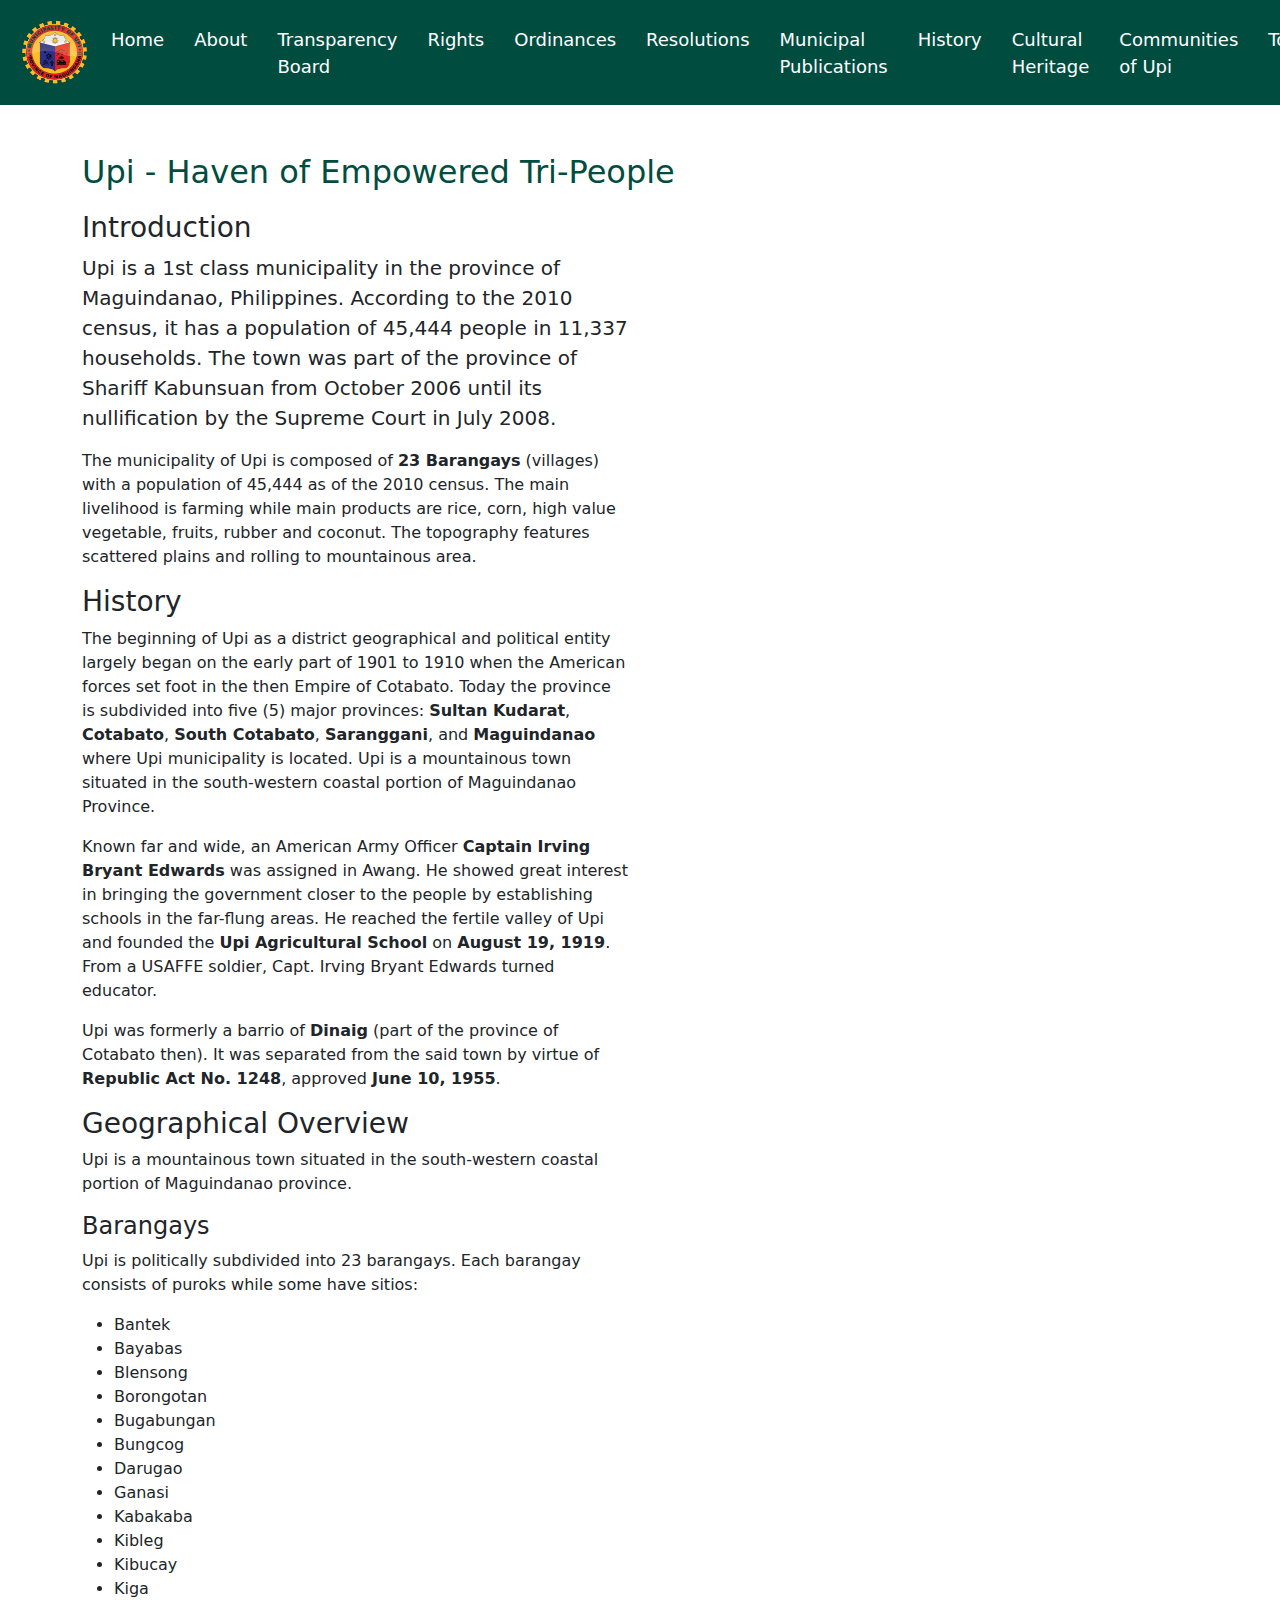
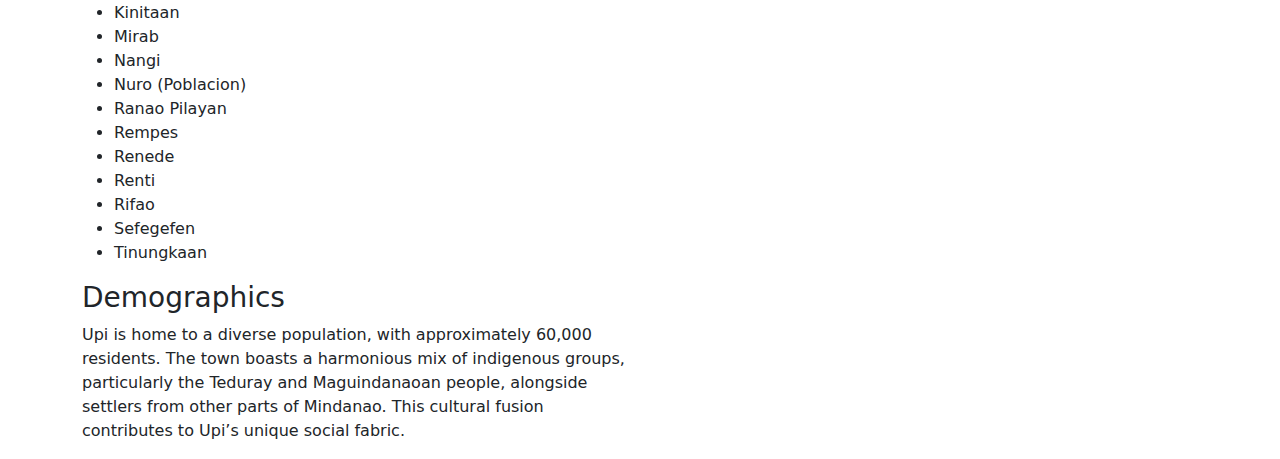
==== about.html @ 5dc2f40d "Initial commit for initial prototype of the system." ====
<!DOCTYPE html>
<html lang="en">
<head>
    <meta charset="UTF-8">
    <meta name="viewport" content="width=device-width, initial-scale=1.0">
    <link rel="stylesheet" href="css/bootstrap.min.css">
    <link rel="stylesheet" href="css/styles.css">
    <link rel="stylesheet" href="css/font-awesome.min.css">
    <title>Upi, Maguindanao del Norte</title>
</head>
<body>
    
    <nav class="navbar navbar-expand-lg">
        <a class="navbar-brand" href="index.html"><img src="img/logo.png" alt="Upi Logo"></a>
        <button class="navbar-toggler" type="button" data-toggle="collapse" data-target="#navbarNavAltMarkup" aria-controls="navbarNavAltMarkup" aria-expanded="false" aria-label="Toggle navigation">
          <span class="navbar-toggler-icon"></span>
        </button>
        <div class="collapse navbar-collapse" id="navbarNavAltMarkup">
          <div class="navbar-nav">
            <a href="index.html">Home</a>
            <a href="about.html">About</a>
            <a href="transparency.html">Transparency Board</a>
            <a href="rights.html">Rights</a>
            <a href="ordinances.html">Ordinances</a>
            <a href="resolutions.html">Resolutions</a>
            <a href="publication.html">Municipal Publications</a>
            <a href="history.html">History</a>
            <a href="heritage.html">Cultural Heritage</a>
            <a href="communities.html">Communities of Upi</a>
            <a href="tourism.html">Tourism</a>
            <a href="contacts.html">Contacts</a>
          </div>
        </div>
    </nav>

    <div class="main">
        <div class="container mt-5">
            <!-- Introduction to Upi -->
            <section>
                <h2 class="section-title">Upi - Haven of Empowered Tri-People</h2>
                <div class="row">
                    <div class="col-md-6">
                        <h3>Introduction</h3>
                        <p class="lead">Upi is a 1st class municipality in the province of Maguindanao, Philippines. According to the <strong>2010 census</strong>, it has a population of <strong>45,444 people</strong> in <strong>11,337 households</strong>. The town was part of the province of Shariff Kabunsuan from October 2006 until its nullification by the Supreme Court in July 2008.</p>
                        <p>The municipality of Upi is composed of <strong>23 Barangays</strong> (villages) with a population of 45,444 as of the 2010 census. The main livelihood is farming while main products are rice, corn, high value vegetable, fruits, rubber and coconut. The topography features scattered plains and rolling to mountainous area.</p>

                        <h3>History</h3>
                        <p class="text-justify">The beginning of Upi as a district geographical and political entity largely began on the early part of 1901 to 1910 when the American forces set foot in the then Empire of Cotabato. Today the province is subdivided into five (5) major provinces: <strong>Sultan Kudarat</strong>, <strong>Cotabato</strong>, <strong>South Cotabato</strong>, <strong>Saranggani</strong>, and <strong>Maguindanao</strong> where Upi municipality is located. Upi is a mountainous town situated in the south-western coastal portion of Maguindanao Province.</p>
                        <p class="text-justify">Known far and wide, an American Army Officer <strong>Captain Irving Bryant Edwards</strong> was assigned in Awang. He showed great interest in bringing the government closer to the people by establishing schools in the far-flung areas. He reached the fertile valley of Upi and founded the <strong>Upi Agricultural School</strong> on <strong>August 19, 1919</strong>. From a USAFFE soldier, Capt. Irving Bryant Edwards turned educator.</p>
                        <p class="text-justify">Upi was formerly a barrio of <strong>Dinaig</strong> (part of the province of Cotabato then). It was separated from the said town by virtue of <strong>Republic Act No. 1248</strong>, approved <strong>June 10, 1955</strong>.</p>

                    
                        <h3>Geographical Overview</h3>
                        <p class="text-justify">Upi is a mountainous town situated in the south-western coastal portion of Maguindanao province.</p>
                        <h4>Barangays</h4>
                        <p class="text-justify">Upi is politically subdivided into 23 barangays. Each barangay consists of puroks while some have sitios:</p>
                        <ul>
                            <li>Bantek</li>
                            <li>Bayabas</li>
                            <li>Blensong</li>
                            <li>Borongotan</li>
                            <li>Bugabungan</li>
                            <li>Bungcog</li>
                            <li>Darugao</li>
                            <li>Ganasi</li>
                            <li>Kabakaba</li>
                            <li>Kibleg</li>
                            <li>Kibucay</li>
                            <li>Kiga</li>
                            <li>Kinitaan</li>
                            <li>Mirab</li>
                            <li>Nangi</li>
                            <li>Nuro (Poblacion)</li>
                            <li>Ranao Pilayan</li>
                            <li>Rempes</li>
                            <li>Renede</li>
                            <li>Renti</li>
                            <li>Rifao</li>
                            <li>Sefegefen</li>
                            <li>Tinungkaan</li>
                        </ul>


                        <h3>Demographics</h3>
                        <p class="text-justify">
                            Upi is home to a diverse population, with approximately <span class="highlight">60,000 residents</span>. 
                            The town boasts a harmonious mix of indigenous groups, particularly the <span class="highlight">Teduray</span> 
                            and <span class="highlight">Maguindanaoan</span> people, alongside settlers from other parts of Mindanao. 
                            This cultural fusion contributes to Upi’s unique social fabric.
                        </p>
                    </div>

                    <div class="col-md-6">
                        <div class="box border-info ">
                        <iframe src="https://www.facebook.com/plugins/page.php?href=https%3A%2F%2Fwww.facebook.com%2Flguupi&tabs=timeline&width=600&height=400&small_header=true&adapt_container_width=true&hide_cover=false&show_facepile=true&appId" width="600" height="1000" style="border:none;overflow:hidden" scrolling="no" frameborder="0" allowfullscreen="true" allow="autoplay; clipboard-write; encrypted-media; picture-in-picture; web-share"></iframe>
                    </div>        
                    
                    
                </div>
                
            </section>
        
            
        </div>
    </div>
    


    <script src="js/bootstrap.min.js"></script>
    <script src="js/script.js"></script>
</body>
</html>
---- css/styles.css ----
.navbar {
  background-color: #004d40;
  padding: 15px;
}

.navbar-brand {
  font-size: 24px;
  font-weight: bold;
  color: #fff;
}

.navbar-toggler {
  border: none;
}

.navbar-toggler-icon {
  background-image: url("data:image/svg+xml,%3Csvg xmlns='http://www.w3.org/2000/svg' viewBox='0 0 30 30'%3E%3Cpath stroke='rgba%28255, 255, 255, 0.5%29' stroke-width='2' stroke-linecap='round' stroke-miterlimit='10' d='M4 7h22M4 15h22M4 23h22'/%3E%3C/svg%3E");
}

.navbar-nav {
  margin-left: auto;
}

.navbar-nav a {
  color: #fff;
  padding: 10px 15px;
  text-decoration: none;
  font-size: 18px;
  transition: background-color 0.3s ease, color 0.3s ease;
}

.navbar-brand img {
  width: 65px;
  margin-left: 10%;
}

.navbar-nav a:hover {
  background-color: #00796b;
  color: #e0f7fa;
}

.navbar-nav a.active {
  background-color: #00796b;
  color: #e0f7fa;
}

.banner-panel {
  text-align: center;
}

.news-section {
  min-height: 250px;
  padding: 15px;
  margin-right: auto;
  margin-left: auto;
  padding-left: 15px;
  padding-right: 15px;
}

.section-title {
  color: #004d40;
  margin-top: 30px;
  margin-bottom: 20px;
}

.table-container {
  margin-bottom: 50px;
}

.download-btn {
  background-color: #004d40;
  color: white;
  border: none;
  padding: 10px 20px;
  border-radius: 5px;
  transition: background-color 0.3s ease;
}

.download-btn:hover {
  background-color: #00796b;
}

.print-btn {
  background-color: #ff6f00;
  color: white;
  border: none;
  padding: 10px 20px;
  border-radius: 5px;
  transition: background-color 0.3s ease;
}

.print-btn:hover {
  background-color: #e65100;
}

@media print {
  .download-btn,
  .print-btn {
    display: none;
  }
}

@media (max-width: 992px) {
  .navbar-nav {
    display: flex;
    flex-direction: column;
    width: 100%;
    text-align: center;
  }

  .navbar-nav a {
    padding: 10px;
    border-top: 1px solid #00796b;
  }

  .navbar-nav a:first-child {
    border-top: none;
  }
}
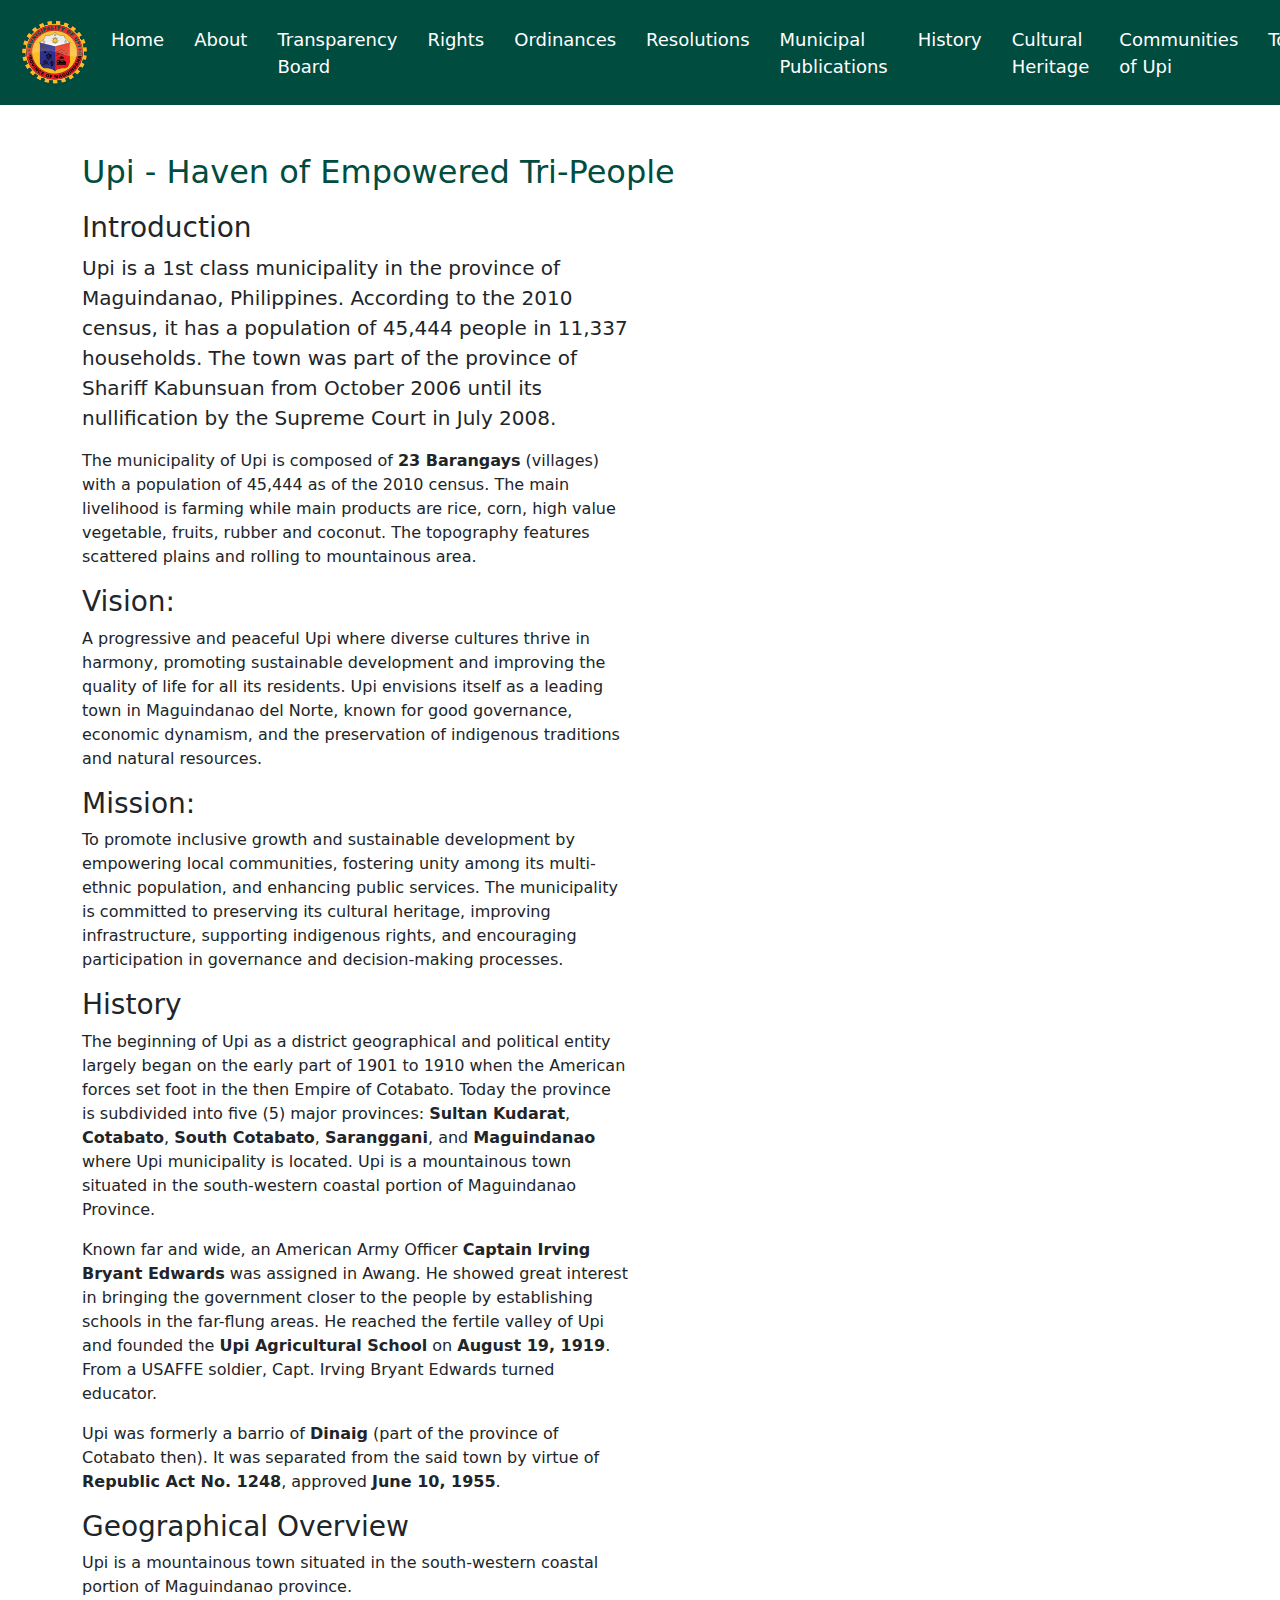
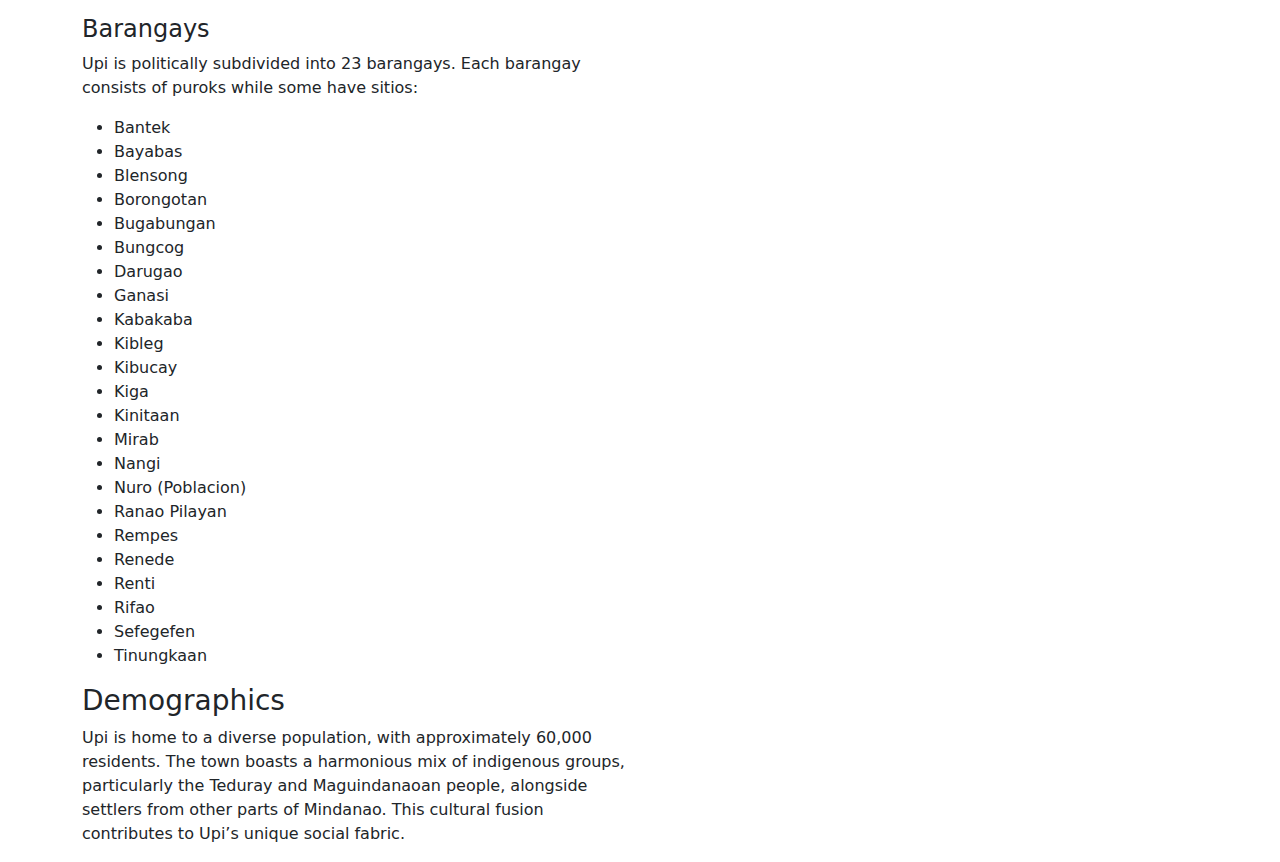
==== commit ecd5f599: "Updated UI" ====
--- a/about.html
+++ b/about.html
@@ -44,6 +44,10 @@
                         <p class="lead">Upi is a 1st class municipality in the province of Maguindanao, Philippines. According to the <strong>2010 census</strong>, it has a population of <strong>45,444 people</strong> in <strong>11,337 households</strong>. The town was part of the province of Shariff Kabunsuan from October 2006 until its nullification by the Supreme Court in July 2008.</p>
                         <p>The municipality of Upi is composed of <strong>23 Barangays</strong> (villages) with a population of 45,444 as of the 2010 census. The main livelihood is farming while main products are rice, corn, high value vegetable, fruits, rubber and coconut. The topography features scattered plains and rolling to mountainous area.</p>
 
+                        <h3>Vision:</h3>
+                        <p class="text-justify">A progressive and peaceful Upi where diverse cultures thrive in harmony, promoting sustainable development and improving the quality of life for all its residents. Upi envisions itself as a leading town in Maguindanao del Norte, known for good governance, economic dynamism, and the preservation of indigenous traditions and natural resources.</p>
+                        <h3>Mission:</h3>
+                        <p class="text-justify">To promote inclusive growth and sustainable development by empowering local communities, fostering unity among its multi-ethnic population, and enhancing public services. The municipality is committed to preserving its cultural heritage, improving infrastructure, supporting indigenous rights, and encouraging participation in governance and decision-making processes.</p>
                         <h3>History</h3>
                         <p class="text-justify">The beginning of Upi as a district geographical and political entity largely began on the early part of 1901 to 1910 when the American forces set foot in the then Empire of Cotabato. Today the province is subdivided into five (5) major provinces: <strong>Sultan Kudarat</strong>, <strong>Cotabato</strong>, <strong>South Cotabato</strong>, <strong>Saranggani</strong>, and <strong>Maguindanao</strong> where Upi municipality is located. Upi is a mountainous town situated in the south-western coastal portion of Maguindanao Province.</p>
                         <p class="text-justify">Known far and wide, an American Army Officer <strong>Captain Irving Bryant Edwards</strong> was assigned in Awang. He showed great interest in bringing the government closer to the people by establishing schools in the far-flung areas. He reached the fertile valley of Upi and founded the <strong>Upi Agricultural School</strong> on <strong>August 19, 1919</strong>. From a USAFFE soldier, Capt. Irving Bryant Edwards turned educator.</p>
--- a/css/styles.css
+++ b/css/styles.css
@@ -20,7 +20,7 @@
 .navbar-nav {
   margin-left: auto;
 }
-
+/* General Navbar Link Styling */
 .navbar-nav a {
   color: #fff;
   padding: 10px 15px;
@@ -29,17 +29,47 @@
   transition: background-color 0.3s ease, color 0.3s ease;
 }
 
+/* Navbar Brand Image Styling */
 .navbar-brand img {
   width: 65px;
   margin-left: 10%;
 }
 
+/* Navbar Hover Effect */
 .navbar-nav a:hover {
   background-color: #00796b;
   color: #e0f7fa;
 }
 
+/* Navbar Active/Current Link */
 .navbar-nav a.active {
+  background-color: #00796b;
+  color: #e0f7fa;
+}
+
+/* Dropdown Menu Link Styling */
+.nav-item.dropdown .dropdown-menu a {
+  color: #00796b;
+  padding: 10px 15px;
+  transition: background-color 0.3s ease, color 0.3s ease;
+}
+
+/* Dropdown Menu Hover Effect */
+.nav-item.dropdown .dropdown-menu a:hover {
+  background-color: #00796b;
+  color: #e0f7fa;
+}
+
+/* Dropdown Menu Active Link Styling */
+.nav-item.dropdown .dropdown-menu a:focus,
+.nav-item.dropdown .dropdown-menu a:active {
+  background-color: #00796b;
+  color: #e0f7fa;
+}
+
+/* Dropdown Toggle When Open (Green Background & White Text) */
+.nav-item.dropdown .dropdown-toggle:focus,
+.nav-item.dropdown .dropdown-toggle:active {
   background-color: #00796b;
   color: #e0f7fa;
 }
